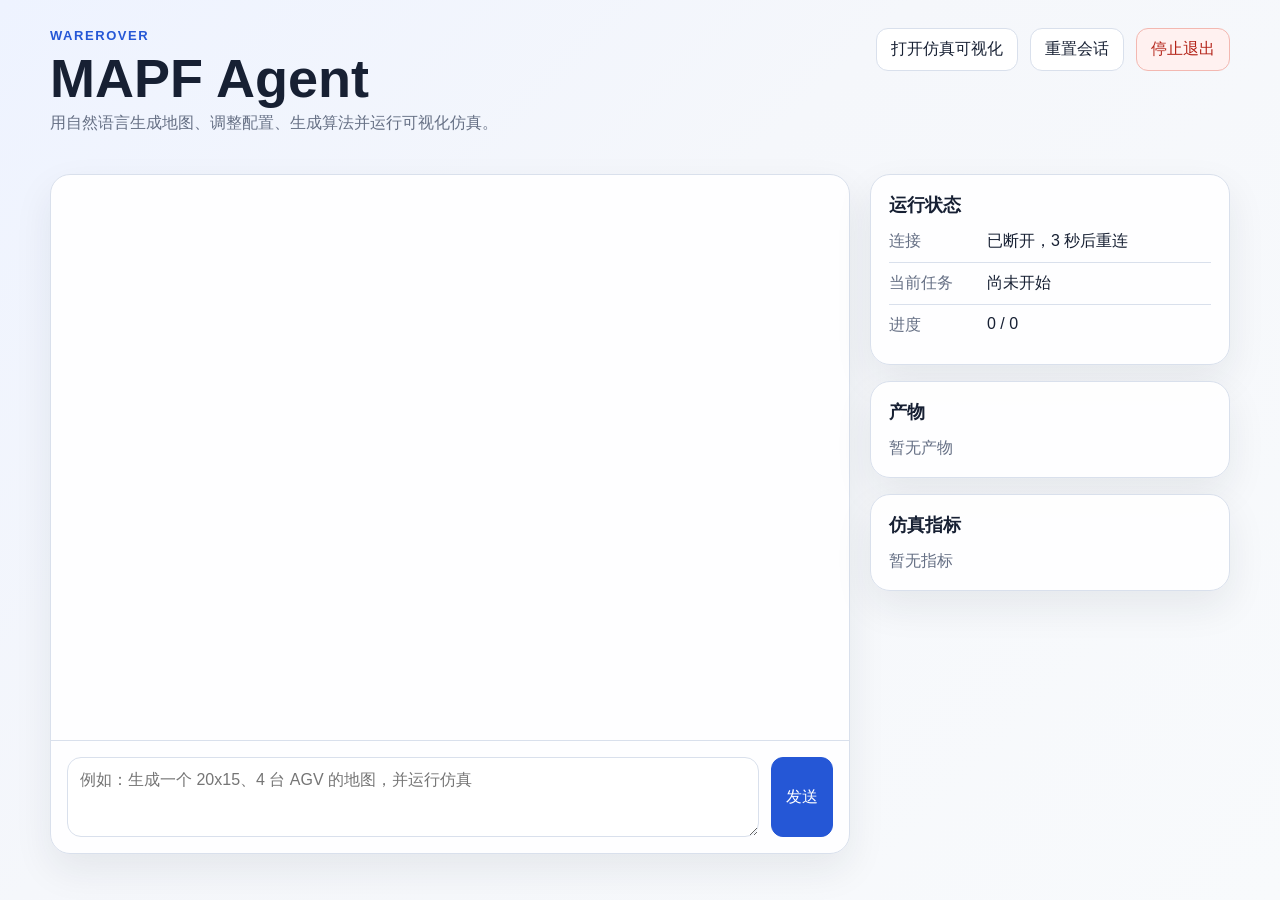
==== mapf_agent/web/index.html @ 90a14fd9 "update" ====
<!doctype html>
<html lang="zh-CN">
  <head>
    <meta charset="utf-8" />
    <meta name="viewport" content="width=device-width, initial-scale=1" />
    <title>MAPF Agent</title>
    <link rel="stylesheet" href="./style.css" />
  </head>
  <body>
    <main class="app-shell">
      <section class="hero">
        <div>
          <p class="eyebrow">WareRover</p>
          <h1>MAPF Agent</h1>
          <p class="subtitle">
            用自然语言生成地图、调整配置、生成算法并运行可视化仿真。
          </p>
        </div>
        <div class="hero-actions">
          <button id="simulator-button" class="secondary-button" type="button">打开仿真可视化</button>
          <button id="reset-button" type="button">重置会话</button>
          <button id="stop-button" class="danger-button" type="button">停止退出</button>
        </div>
      </section>

      <section class="layout">
        <section class="chat-card">
          <div id="messages" class="messages" aria-live="polite"></div>
          <form id="chat-form" class="composer">
            <textarea
              id="message-input"
              rows="3"
              placeholder="例如：生成一个 20x15、4 台 AGV 的地图，并运行仿真"
            ></textarea>
            <button id="send-button" type="submit">发送</button>
          </form>
        </section>

        <aside class="side-panel">
          <section class="panel-card">
            <h2>运行状态</h2>
            <dl class="status-list">
              <div>
                <dt>连接</dt>
                <dd id="connection-status">连接中</dd>
              </div>
              <div>
                <dt>当前任务</dt>
                <dd id="current-task">尚未开始</dd>
              </div>
              <div>
                <dt>进度</dt>
                <dd id="progress-text">0 / 0</dd>
              </div>
            </dl>
          </section>

          <section class="panel-card">
            <h2>产物</h2>
            <div id="artifacts" class="empty">暂无产物</div>
          </section>

          <section class="panel-card">
            <h2>仿真指标</h2>
            <div id="metrics" class="empty">暂无指标</div>
          </section>
        </aside>
      </section>
    </main>

    <script src="./app.js"></script>
  </body>
</html>
---- mapf_agent/web/style.css ----
:root {
  color-scheme: light;
  --bg: #f5f7fb;
  --card: #ffffff;
  --text: #172033;
  --muted: #667085;
  --border: #d9e0ec;
  --primary: #2557d6;
  --primary-dark: #173ea5;
  --danger: #b42318;
  --agent: #eef4ff;
  --user: #e7f8ef;
}

* {
  box-sizing: border-box;
}

body {
  margin: 0;
  min-height: 100vh;
  background: linear-gradient(135deg, #eef3ff 0%, var(--bg) 42%, #f8fafc 100%);
  color: var(--text);
  font-family: "Segoe UI", "Microsoft YaHei", sans-serif;
}

button,
textarea {
  font: inherit;
}

.app-shell {
  width: min(1180px, calc(100% - 32px));
  margin: 0 auto;
  padding: 28px 0;
}

.hero {
  display: flex;
  align-items: flex-start;
  justify-content: space-between;
  gap: 24px;
  margin-bottom: 24px;
}

.eyebrow {
  margin: 0 0 8px;
  color: var(--primary);
  font-size: 13px;
  font-weight: 700;
  letter-spacing: 0.12em;
  text-transform: uppercase;
}

h1,
h2,
p {
  margin-top: 0;
}

h1 {
  margin-bottom: 8px;
  font-size: clamp(34px, 5vw, 54px);
  line-height: 1;
}

h2 {
  margin-bottom: 14px;
  font-size: 18px;
}

.subtitle {
  max-width: 620px;
  color: var(--muted);
  font-size: 16px;
}

.hero-actions {
  display: flex;
  gap: 12px;
}

.secondary-button,
.danger-button,
button {
  border: 1px solid var(--border);
  border-radius: 12px;
  padding: 10px 14px;
  background: var(--card);
  color: var(--text);
  cursor: pointer;
  text-decoration: none;
}

button[type="submit"] {
  border-color: var(--primary);
  background: var(--primary);
  color: #ffffff;
}

.danger-button {
  border-color: #f3b8b1;
  background: #fff1f0;
  color: var(--danger);
}

button:hover,
.secondary-button:hover,
.danger-button:hover {
  border-color: var(--primary);
}

.danger-button:hover {
  border-color: var(--danger);
}

button[type="submit"]:hover {
  background: var(--primary-dark);
}

button:disabled,
textarea:disabled {
  cursor: not-allowed;
  opacity: 0.6;
}

.layout {
  display: grid;
  grid-template-columns: minmax(0, 1fr) 360px;
  gap: 20px;
}

.chat-card,
.panel-card {
  border: 1px solid var(--border);
  border-radius: 20px;
  background: rgba(255, 255, 255, 0.92);
  box-shadow: 0 16px 38px rgba(23, 32, 51, 0.08);
}

.chat-card {
  display: flex;
  min-height: 680px;
  flex-direction: column;
}

.messages {
  flex: 1;
  overflow: auto;
  padding: 22px;
}

.message {
  width: fit-content;
  max-width: 84%;
  margin-bottom: 12px;
  border-radius: 16px;
  padding: 12px 14px;
  white-space: pre-wrap;
}

.message.user {
  margin-left: auto;
  background: var(--user);
}

.message.agent {
  background: var(--agent);
}

.message.log {
  max-width: 92%;
  border: 1px solid var(--border);
  background: #fbfdff;
  color: #344054;
  font-family: Consolas, "Cascadia Mono", monospace;
  font-size: 13px;
}

.message.system {
  margin-inline: auto;
  background: transparent;
  color: var(--muted);
  font-size: 13px;
}

.message.error {
  background: #fff1f0;
  color: var(--danger);
}

.composer {
  display: grid;
  grid-template-columns: minmax(0, 1fr) auto;
  gap: 12px;
  border-top: 1px solid var(--border);
  padding: 16px;
}

textarea {
  width: 100%;
  resize: vertical;
  border: 1px solid var(--border);
  border-radius: 14px;
  padding: 12px;
  color: var(--text);
}

textarea:focus {
  border-color: var(--primary);
  outline: none;
}

.side-panel {
  display: flex;
  flex-direction: column;
  gap: 16px;
}

.panel-card {
  padding: 18px;
}

.status-list {
  margin: 0;
}

.status-list div {
  display: grid;
  grid-template-columns: 86px 1fr;
  gap: 12px;
  padding: 10px 0;
  border-top: 1px solid var(--border);
}

.status-list div:first-child {
  border-top: 0;
  padding-top: 0;
}

dt {
  color: var(--muted);
}

dd {
  margin: 0;
  word-break: break-word;
}

.artifact-list {
  display: grid;
  gap: 12px;
}

.artifact-list div,
.metric-grid div {
  border: 1px solid var(--border);
  border-radius: 14px;
  padding: 12px;
  background: #fbfdff;
}

.artifact-list strong,
.metric-grid span {
  display: block;
  margin-bottom: 6px;
  color: var(--muted);
  font-size: 13px;
}

code {
  word-break: break-all;
}

.metric-grid {
  display: grid;
  grid-template-columns: repeat(2, minmax(0, 1fr));
  gap: 10px;
}

.metric-grid strong {
  font-size: 18px;
}

.empty {
  color: var(--muted);
}

@media (max-width: 900px) {
  .hero,
  .layout {
    grid-template-columns: 1fr;
  }

  .hero {
    flex-direction: column;
  }

  .hero-actions {
    flex-wrap: wrap;
  }

  .chat-card {
    min-height: 560px;
  }
}
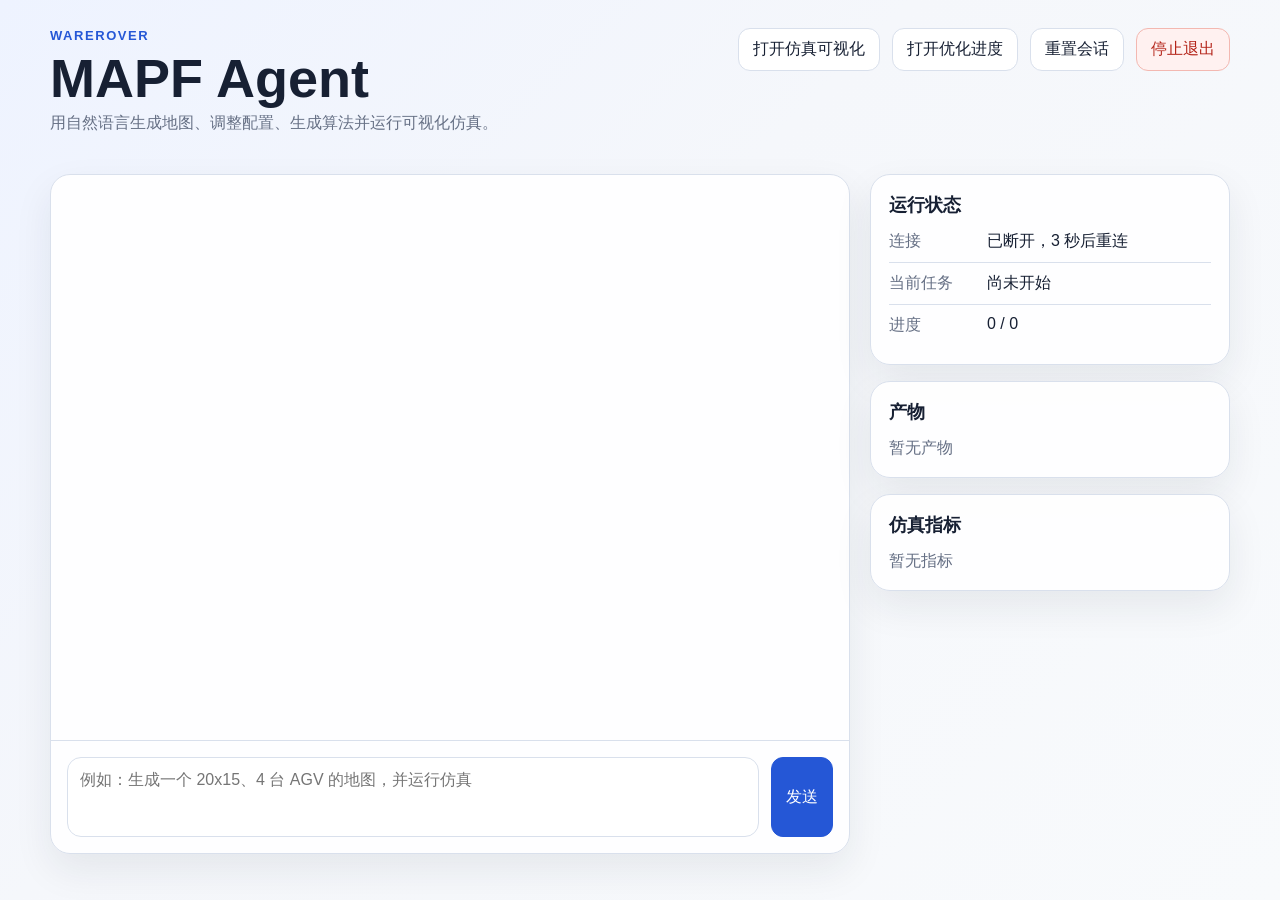
==== commit 4979f983: "update:优化过程前端" ====
--- a/mapf_agent/web/index.html
+++ b/mapf_agent/web/index.html
@@ -18,6 +18,7 @@
         </div>
         <div class="hero-actions">
           <button id="simulator-button" class="secondary-button" type="button">打开仿真可视化</button>
+          <button id="evolve-visualizer-button" class="secondary-button" type="button">打开优化进度</button>
           <button id="reset-button" type="button">重置会话</button>
           <button id="stop-button" class="danger-button" type="button">停止退出</button>
         </div>
--- a/mapf_agent/web/style.css
+++ b/mapf_agent/web/style.css
@@ -127,6 +127,7 @@
 .layout {
   display: grid;
   grid-template-columns: minmax(0, 1fr) 360px;
+  align-items: start;
   gap: 20px;
 }
 
@@ -140,13 +141,18 @@
 
 .chat-card {
   display: flex;
-  min-height: 680px;
+  height: 680px;
+  max-height: calc(100vh - 180px);
+  min-height: 420px;
+  overflow: hidden;
   flex-direction: column;
 }
 
 .messages {
   flex: 1;
-  overflow: auto;
+  min-height: 0;
+  overflow-y: auto;
+  overscroll-behavior: contain;
   padding: 22px;
 }
 
@@ -156,6 +162,7 @@
   margin-bottom: 12px;
   border-radius: 16px;
   padding: 12px 14px;
+  overflow-wrap: anywhere;
   white-space: pre-wrap;
 }
 
@@ -199,7 +206,7 @@
 
 textarea {
   width: 100%;
-  resize: vertical;
+  resize: none;
   border: 1px solid var(--border);
   border-radius: 14px;
   padding: 12px;
@@ -301,6 +308,7 @@
   }
 
   .chat-card {
-    min-height: 560px;
+    height: 560px;
+    max-height: calc(100vh - 180px);
   }
 }
